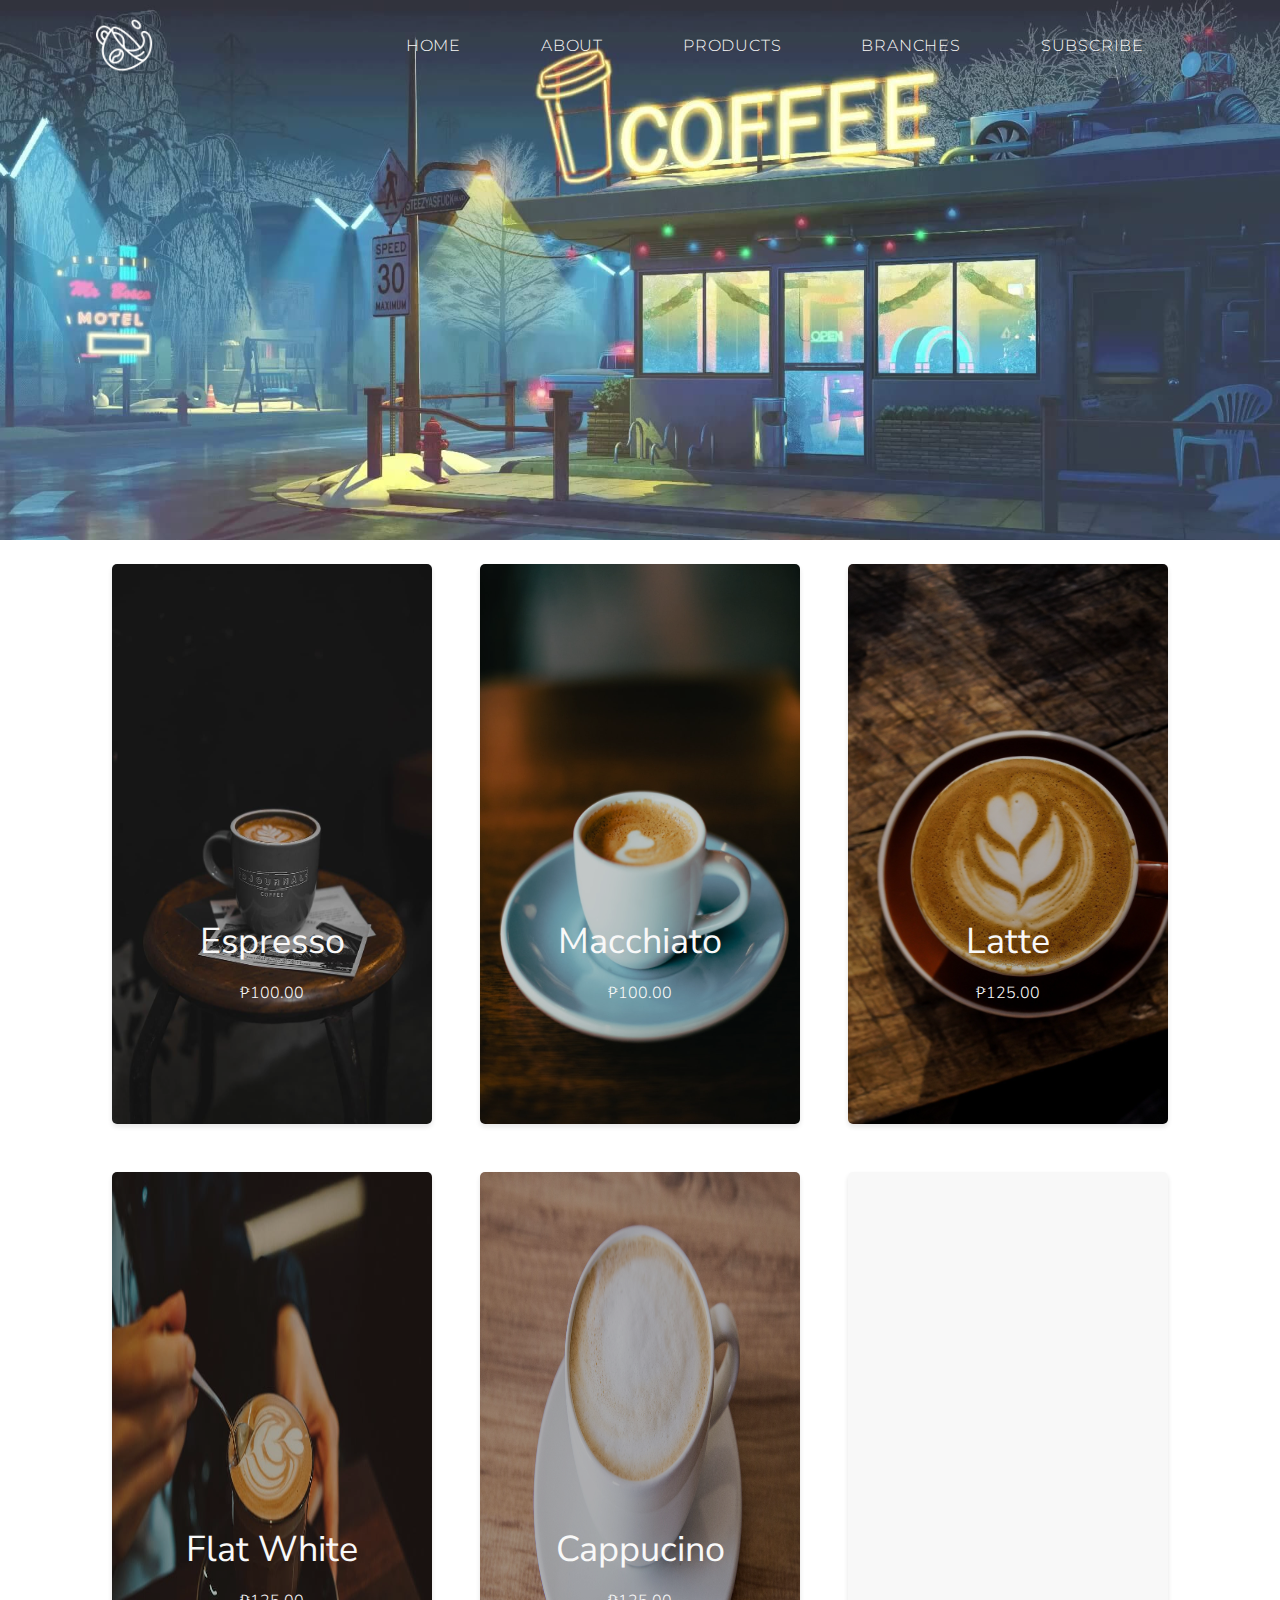
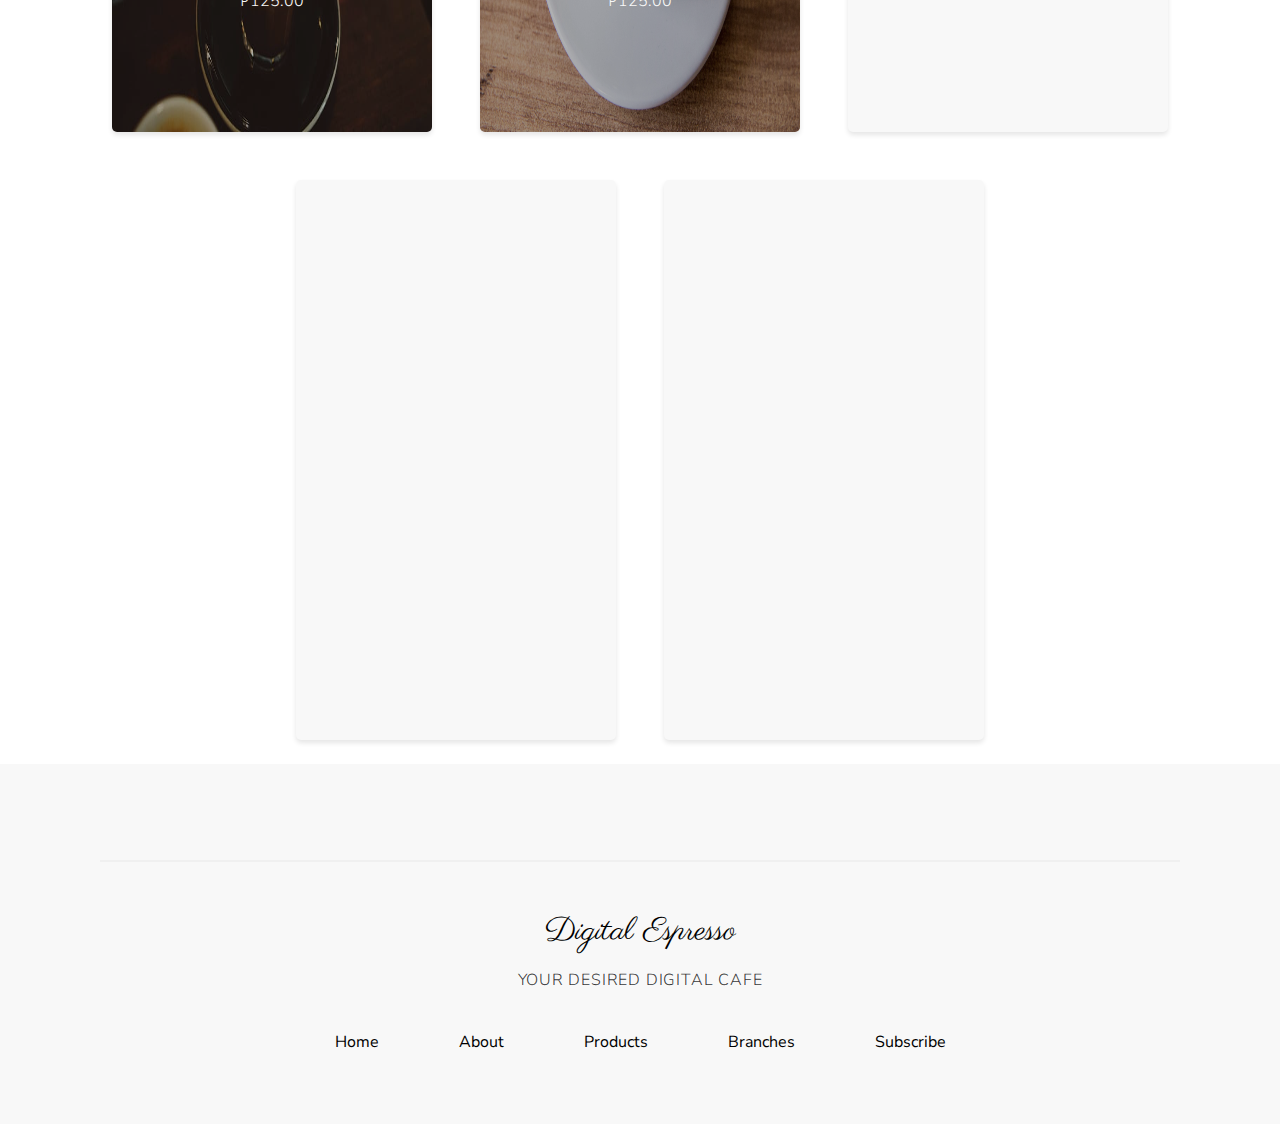
==== public/products.html @ 47eac3b8 "revise products" ====
<!doctype html>
<html class="no-js" lang="en">

<head>
  <meta charset="UTF-8">
  <meta name="viewport" content="width=device-width; initial-scale=1.0; maximum-scale=1.0;">

  <title>Products</title>
  <link rel="icon" href="./static/logos/cup-colored.png">

  <link rel="stylesheet" href="css/normalize.css">
  <link rel="stylesheet" href="css/main.css">
  <link rel="stylesheet" href="css/products.css">
  <link rel="stylesheet" href="https://use.fontawesome.com/releases/v5.15.1/css/all.css" integrity="sha384-vp86vTRFVJgpjF9jiIGPEEqYqlDwgyBgEF109VFjmqGmIY/Y4HV4d3Gp2irVfcrp" crossorigin="anonymous">
</head>

<body>
    <main>
        <section class="products-hero">
            <nav class="navbar">
                <div class="nav-logo">
                    <img src="./static/logos/cup-white.png" alt="Digital Espresso Logo">
                </div>
                <div class="nav-menu">
                    <ul class="nav-items">
                      <li class="nav-item"><a href="./index.html" class="nav-link">Home</a></li>
                      <li class="nav-item"><a href="" class="nav-link">About</a></li>
                      <li class="nav-item"><a href="./products.html" class="nav-link">Products</a></li>
                      <li class="nav-item"><a href="" class="nav-link">Branches</a></li>
                      <li class="nav-item"><a href="" class="nav-link">Subscribe</a></li>
                    </ul>
                  </div>
            </nav>
            <div class="hero-container"></div>
        </section>

        <section class="products-list">
            <div class="products-container">
                <div class="products-wrapper">
                    <a href="./index.html"><div class="product-card" id="espresso">
                        <div class="product-content">
                            <h1>Espresso</h1>
                            <p>₱100.00</p>
                        </div>
                    </div></a>
                    <a href="./index.html"><div class="product-card" id="macchiato">
                        <div class="product-content">
                            <h1>Macchiato</h1>
                            <p>₱100.00</p>
                        </div>
                    </div></a>
                    <a href="./index.html"><div class="product-card" id="latte">
                        <div class="product-content">
                            <h1>Latte</h1>
                            <p>₱125.00</p>
                        </div>
                    </div></a>
                    <a href="./index.html"><div class="product-card" id="flat-white">
                        <div class="product-content">
                            <h1>Flat White</h1>
                            <p>₱125.00</p>
                        </div>
                    </div></a>
                    <a href="./index.html"><div class="product-card" id="cappucino">
                        <div class="product-content">
                            <h1>Cappucino</h1>
                            <p>₱125.00</p>
                        </div>
                    </div></a>
                    <a href="./index.html"><div class="product-card" id="mocha">
                        <div class="product-content">
                            <h1>Mocha</h1>
                            <p>₱140.00</p>
                        </div>
                    </div></a>
                    <a href="./index.html"><div class="product-card" id="americano">
                        <div class="product-content">
                            <h1>Americano</h1>
                            <p>₱115.00</p>
                        </div>
                    </div></a>
                    <a href="./index.html"><div class="product-card" id="con-pannas">
                        <div class="product-content">
                            <h1>Con Pannas</h1>
                            <p>₱115.00</p>
                        </div>
                    </div></a>
                </div>
            </div>
        </section>

        <footer class="footer">
            <div class="footer-content">
              <div class="footer-line"></div>
              <h1>Digital Espresso</h1>
              <p>Your desired digital cafe</p>
              
              <div class="footer-links">
                <ul class="footer-items">
                  <li class="footer-item"><a href="./index.html" class="footer-link">Home</a></li>
                  <li class="footer-item"><a href="" class="footer-link">About</a></li>
                  <li class="footer-item"><a href="./products.html" class="footer-link">Products</a></li>
                  <li class="footer-item"><a href="" class="footer-link">Branches</a></li>
                  <li class="footer-item"><a href="" class="footer-link">Subscribe</a></li>
                </ul>
              </div>
            </div>
        </footer>
    </main>
</body>

</html>
---- public/css/main.css ----
/*! HTML5 Boilerplate v8.0.0 | MIT License | https://html5boilerplate.com/ */

/* main.css 2.1.0 | MIT License | https://github.com/h5bp/main.css#readme */
/*
 * What follows is the result of much research on cross-browser styling.
 * Credit left inline and big thanks to Nicolas Gallagher, Jonathan Neal,
 * Kroc Camen, and the H5BP dev community and team.
 */

/* ==========================================================================
   Base styles: opinionated defaults
   ========================================================================== */

@import url('https://fonts.googleapis.com/css2?family=Montserrat&family=Nunito+Sans&family=Parisienne&display=swap');
@import url('https://fonts.googleapis.com/css2?family=Montserrat:wght@200;300&display=swap');
@import url('https://fonts.googleapis.com/css2?family=Nunito+Sans:wght@200;300&display=swap');
@import url('https://fonts.googleapis.com/css2?family=Questrial&display=swap');

* {
  box-sizing: border-box;
  margin: 0;
  padding: 0;
}

.navbar {
    width: 100vw;
    height: 10vh;
    display: inline-flex;
    justify-content: center;
    align-items: center;
    align-content: center;
    background: transparent;
}

.nav-logo {
  display: flex;
  flex-basis: 30%;
  justify-content: flex-start;
  align-items: center;
  align-content: center;
  padding-left: 96px;
}

.nav-logo img {
  width: 56px;
  height: 56px;
}

.nav-menu {
  display: flex;
  flex-basis: 70%;
  justify-content: center;
  align-items: center;
  align-content: center;
  padding-right: 96px;
}

.nav-items {
  display: inline-flex;
  justify-content: flex-end;
  align-items: center;
  align-content: center;
  width: 100%;
  list-style: none;
}

.nav-item {
  margin: 0 40px;
}

.nav-link {
  text-decoration: none;
  font-family: "Montserrat", sans-serif;
  font-size: 16px;
  letter-spacing: 0.05em;
  text-transform: uppercase;
  font-weight: 300;
  transition: all 0.3s ease-in-out;
}

.nav-link { color: #f8f8f8; }
.nav-link:hover { color: #ffffff; font-size: 18px; }

.footer {
  width: 100vw;
  height: 360px;
  display: flex;
  justify-content: center;
  align-items: center;
  align-content: center;
  background: #F8F8F8;
}

.footer-content {
  display: flex;
  flex-direction: column;
  justify-content: center;
  align-items: center;
  align-content: center;
}

.footer-content h1 {
  font-family: 'Parisienne', cursive;
  font-size: 32px;
  font-weight: 300;
  padding: 16px 0;
}

.footer-content p {
  font-family: 'Nunito Sans', sans-serif;
  font-size: 16px;
  text-transform: uppercase;
  letter-spacing: 0.05em;
  font-weight: 300;
  color: rgba(0,0,0,0.8);
  padding: 0 0 32px 0;
}

.footer-line {
  display: block;
  border: 1px solid #F0F0F0;
  width: 1080px;
  margin: 32px;
}

.footer-links {
  display: flex;
  justify-content: center;
  align-items: center;
  align-content: center;
}

.footer-items {
  display: flex;
  flex-direction: row;
  justify-content: center;
  align-items: center;
  align-content: center;
  list-style: none;
  margin: 8px 0;
}

.footer-item { margin: 0 40px; }

.footer-link {
  text-decoration: none;
  font-family: "Nunito Sans", sans-serif;
  font-size: 16px;
  letter-spacing: 1%;
  color: var(--black);
}

/*
 * Remove text-shadow in selection highlight:
 * https://twitter.com/miketaylr/status/12228805301
 *
 * Vendor-prefixed and regular ::selection selectors cannot be combined:
 * https://stackoverflow.com/a/16982510/7133471
 *
 * Customize the background color to match your design.
 */

::-moz-selection {
  background: #b3d4fc;
  text-shadow: none;
}

::selection {
  background: #b3d4fc;
  text-shadow: none;
}

/*
 * A better looking default horizontal rule
 */

hr {
  display: block;
  height: 1px;
  border: 0;
  border-top: 1px solid #ccc;
  margin: 1em 0;
  padding: 0;
}

/*
 * Remove the gap between audio, canvas, iframes,
 * images, videos and the bottom of their containers:
 * https://github.com/h5bp/html5-boilerplate/issues/440
 */

audio,
canvas,
iframe,
img,
svg,
video {
  vertical-align: middle;
}

/*
 * Remove default fieldset styles.
 */

fieldset {
  border: 0;
  margin: 0;
  padding: 0;
}

/*
 * Allow only vertical resizing of textareas.
 */

textarea {
  resize: vertical;
}

/* ==========================================================================
   Author's custom styles
   ========================================================================== */

/* ==========================================================================
   Helper classes
   ========================================================================== */

/*
 * Hide visually and from screen readers
 */

.hidden,
[hidden] {
  display: none !important;
}

/*
 * Hide only visually, but have it available for screen readers:
 * https://snook.ca/archives/html_and_css/hiding-content-for-accessibility
 *
 * 1. For long content, line feeds are not interpreted as spaces and small width
 *    causes content to wrap 1 word per line:
 *    https://medium.com/@jessebeach/beware-smushed-off-screen-accessible-text-5952a4c2cbfe
 */

.sr-only {
  border: 0;
  clip: rect(0, 0, 0, 0);
  height: 1px;
  margin: -1px;
  overflow: hidden;
  padding: 0;
  position: absolute;
  white-space: nowrap;
  width: 1px;
  /* 1 */
}

/*
 * Extends the .sr-only class to allow the element
 * to be focusable when navigated to via the keyboard:
 * https://www.drupal.org/node/897638
 */

.sr-only.focusable:active,
.sr-only.focusable:focus {
  clip: auto;
  height: auto;
  margin: 0;
  overflow: visible;
  position: static;
  white-space: inherit;
  width: auto;
}

/*
 * Hide visually and from screen readers, but maintain layout
 */

.invisible {
  visibility: hidden;
}

/*
 * Clearfix: contain floats
 *
 * For modern browsers
 * 1. The space content is one way to avoid an Opera bug when the
 *    `contenteditable` attribute is included anywhere else in the document.
 *    Otherwise it causes space to appear at the top and bottom of elements
 *    that receive the `clearfix` class.
 * 2. The use of `table` rather than `block` is only necessary if using
 *    `:before` to contain the top-margins of child elements.
 */

.clearfix::before,
.clearfix::after {
  content: " ";
  display: table;
}

.clearfix::after {
  clear: both;
}

/* ==========================================================================
   EXAMPLE Media Queries for Responsive Design.
   These examples override the primary ('mobile first') styles.
   Modify as content requires.
   ========================================================================== */

@media only screen and (min-width: 35em) {
  /* Style adjustments for viewports that meet the condition */
}

@media print,
  (-webkit-min-device-pixel-ratio: 1.25),
  (min-resolution: 1.25dppx),
  (min-resolution: 120dpi) {
  /* Style adjustments for high resolution devices */
}

/* ==========================================================================
   Print styles.
   Inlined to avoid the additional HTTP request:
   https://www.phpied.com/delay-loading-your-print-css/
   ========================================================================== */

@media print {
  *,
  *::before,
  *::after {
    background: #fff !important;
    color: #000 !important;
    /* Black prints faster */
    box-shadow: none !important;
    text-shadow: none !important;
  }

  a,
  a:visited {
    text-decoration: underline;
  }

  a[href]::after {
    content: " (" attr(href) ")";
  }

  abbr[title]::after {
    content: " (" attr(title) ")";
  }

  /*
   * Don't show links that are fragment identifiers,
   * or use the `javascript:` pseudo protocol
   */
  a[href^="#"]::after,
  a[href^="javascript:"]::after {
    content: "";
  }

  pre {
    white-space: pre-wrap !important;
  }

  pre,
  blockquote {
    border: 1px solid #999;
    page-break-inside: avoid;
  }

  /*
   * Printing Tables:
   * https://web.archive.org/web/20180815150934/http://css-discuss.incutio.com/wiki/Printing_Tables
   */
  thead {
    display: table-header-group;
  }

  tr,
  img {
    page-break-inside: avoid;
  }

  p,
  h2,
  h3 {
    orphans: 3;
    widows: 3;
  }

  h2,
  h3 {
    page-break-after: avoid;
  }
}
---- public/css/products.css ----
.products-hero {
    background: url('../static/background/home-2.jpg') rgba(255,255,255,0.1);
    background-size: cover;
    background-repeat: no-repeat;
    background-blend-mode: overlay;
}

.hero-container {
    width: 100vw;
    height: 50vh;
}

.products-list {
    width: 100vw;
    height: 100%;
    display: flex;
    justify-content: center;
    align-items: center;
    align-content: center;
}

.products-container {
    width: 90%;
    height: 100%;
    display: flex;
    justify-content: center;
    align-items: center;
    align-content: center;
}

.products-wrapper {
    display: flex;
    flex-wrap: wrap;
    justify-content: center;
    align-items: center;
    align-content: center;
}

.products-wrapper a, .products-wrapper a:hover, .products-wrapper a:active, .products-wrapper a:visited { text-decoration: none; }

.product-card {
    margin: 24px;
    width: 320px;
    height: 560px;
    display: flex;
    justify-content: center;
    align-items: center;
    align-content: center;
    background: #F8F8F8;
    box-shadow: 0px 3px 5px rgba(0, 0, 0, 0.1);
    border-radius: 5px;
    background-repeat: no-repeat;
    background-blend-mode: overlay;
}

#espresso { background: url('../static/images/espresso.jpg') rgba(0,0,0,0.2); background-size: 100% 100%; }
#macchiato { background: url('../static/images/macchiato.jpg') rgba(0,0,0,0.2); background-size: 100% 100%; }
#latte { background: url('../static/images/latte.jpg') rgba(0,0,0,0.3); background-size: 100% 100%; }
#flat-white { background: url('../static/images/flat-white.jpg') rgba(0,0,0,0.3); background-size: 100% 100%; }
#cappucino { background: url('../static/images/cappucino.jpg') rgba(0,0,0,0.3); background-size: 100% 100%; }

.product-content {
    width: 80%;
    height: 60%;
    display: flex;
    flex-direction: column;
    justify-content: flex-end;
    align-items: center;
    align-content: center;
}

.product-content h1 {
    font-family: 'Nunito Sans', sans-serif;
    font-size: 36px;
    font-weight: 400;
    color:#F8F8F8;
    padding: 8px 0;
}

.product-content p {
    font-family: 'Nunito Sans', sans-serif;
    font-size: 16px;
    font-weight: 300;
    color: #F8F8F8;
    padding: 8px 0;
}
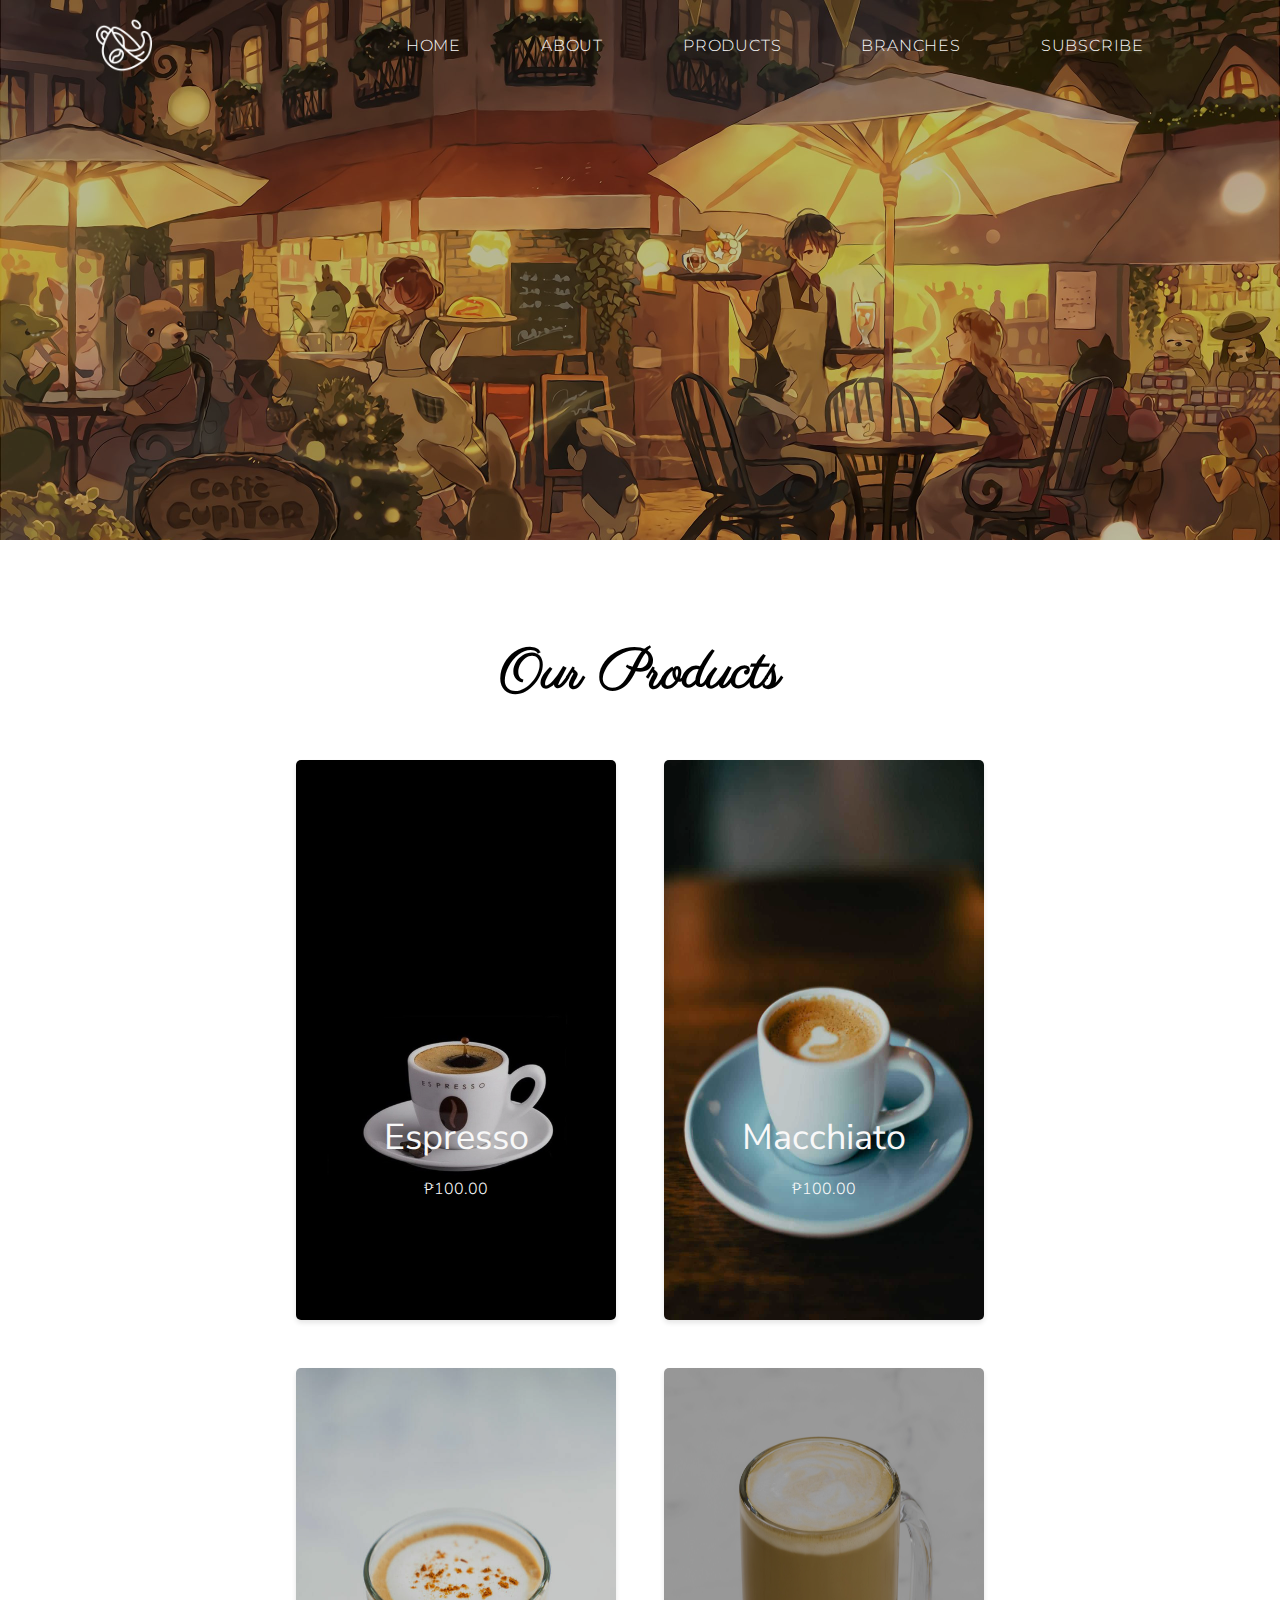
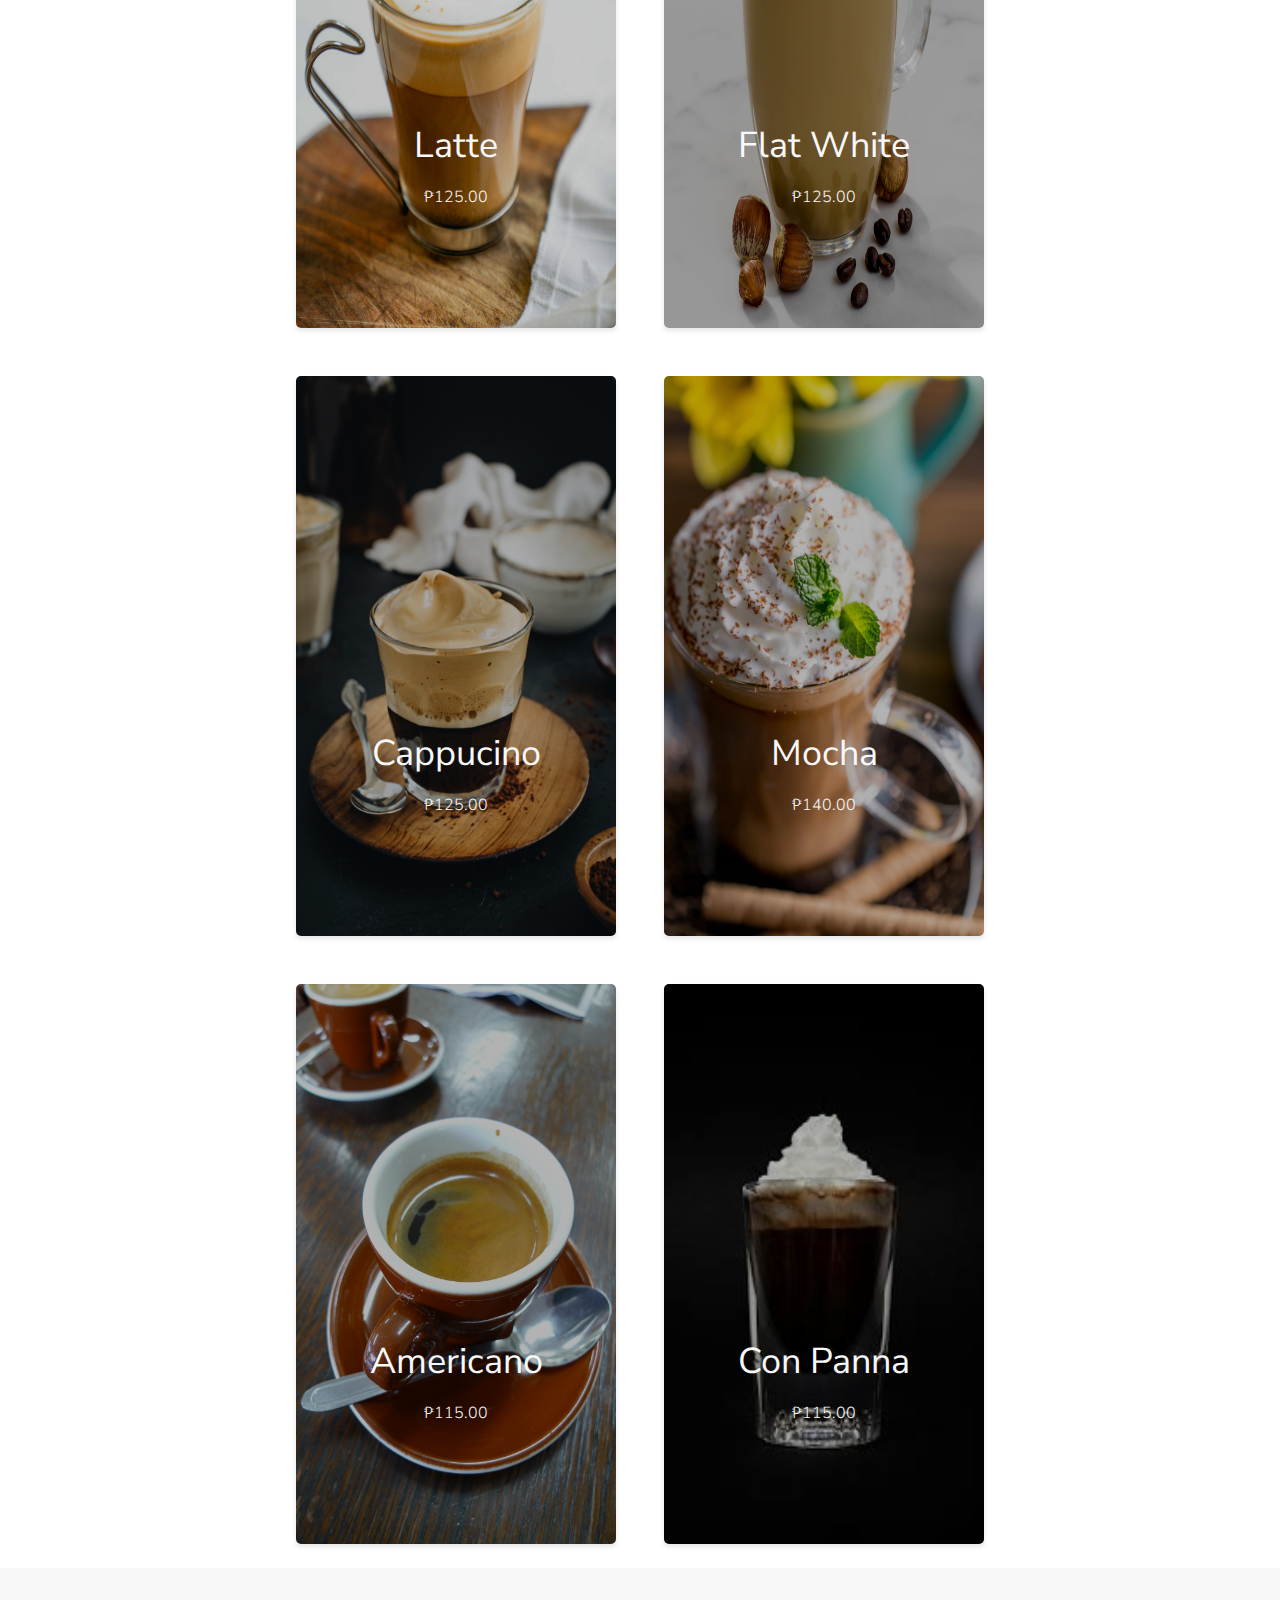
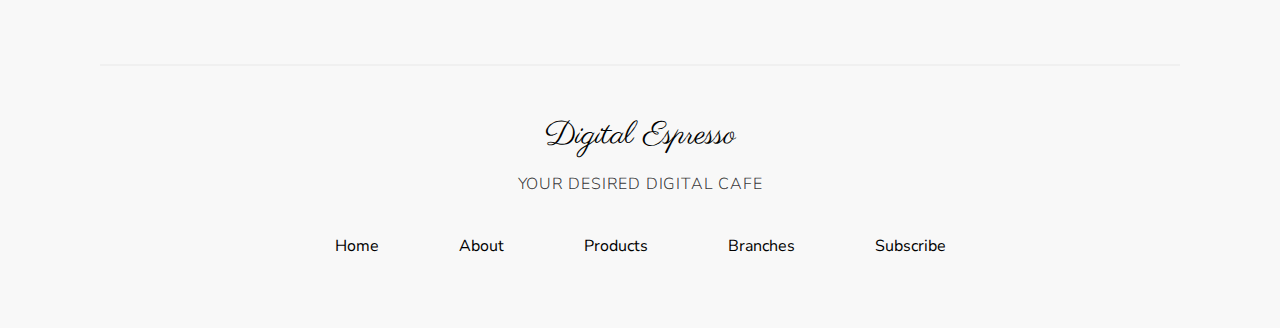
==== commit 9e1587cd: "v1.0.0" ====
--- a/public/products.html
+++ b/public/products.html
@@ -23,11 +23,11 @@
                 </div>
                 <div class="nav-menu">
                     <ul class="nav-items">
-                      <li class="nav-item"><a href="./index.html" class="nav-link">Home</a></li>
-                      <li class="nav-item"><a href="" class="nav-link">About</a></li>
-                      <li class="nav-item"><a href="./products.html" class="nav-link">Products</a></li>
-                      <li class="nav-item"><a href="" class="nav-link">Branches</a></li>
-                      <li class="nav-item"><a href="" class="nav-link">Subscribe</a></li>
+                        <li class="nav-item"><a href="./index.html" class="nav-link">Home</a></li>
+                        <li class="nav-item"><a href="./coming-soon.html" class="nav-link">About</a></li>
+                        <li class="nav-item"><a href="./products.html" class="nav-link">Products</a></li>
+                        <li class="nav-item"><a href="./coming-soon.html" class="nav-link">Branches</a></li>
+                        <li class="nav-item"><a href="./coming-soon.html" class="nav-link">Subscribe</a></li>
                     </ul>
                   </div>
             </nav>
@@ -36,52 +36,53 @@
 
         <section class="products-list">
             <div class="products-container">
+                <h1>Our Products</h1>
                 <div class="products-wrapper">
-                    <a href="./index.html"><div class="product-card" id="espresso">
+                    <a href="./products/espresso.html"><div class="product-card" id="espresso">
                         <div class="product-content">
                             <h1>Espresso</h1>
                             <p>₱100.00</p>
                         </div>
                     </div></a>
-                    <a href="./index.html"><div class="product-card" id="macchiato">
+                    <a href="./products/macchiato.html"><div class="product-card" id="macchiato">
                         <div class="product-content">
                             <h1>Macchiato</h1>
                             <p>₱100.00</p>
                         </div>
                     </div></a>
-                    <a href="./index.html"><div class="product-card" id="latte">
+                    <a href="./products/latte.html"><div class="product-card" id="latte">
                         <div class="product-content">
                             <h1>Latte</h1>
                             <p>₱125.00</p>
                         </div>
                     </div></a>
-                    <a href="./index.html"><div class="product-card" id="flat-white">
+                    <a href="./products/flat-white.html"><div class="product-card" id="flat-white">
                         <div class="product-content">
                             <h1>Flat White</h1>
                             <p>₱125.00</p>
                         </div>
                     </div></a>
-                    <a href="./index.html"><div class="product-card" id="cappucino">
+                    <a href="./products/cappucino.html"><div class="product-card" id="cappucino">
                         <div class="product-content">
                             <h1>Cappucino</h1>
                             <p>₱125.00</p>
                         </div>
                     </div></a>
-                    <a href="./index.html"><div class="product-card" id="mocha">
+                    <a href="./products/mocha.html"><div class="product-card" id="mocha">
                         <div class="product-content">
                             <h1>Mocha</h1>
                             <p>₱140.00</p>
                         </div>
                     </div></a>
-                    <a href="./index.html"><div class="product-card" id="americano">
+                    <a href="./products/americano.html"><div class="product-card" id="americano">
                         <div class="product-content">
                             <h1>Americano</h1>
                             <p>₱115.00</p>
                         </div>
                     </div></a>
-                    <a href="./index.html"><div class="product-card" id="con-pannas">
+                    <a href="./products/con-panna.html"><div class="product-card" id="con-panna">
                         <div class="product-content">
-                            <h1>Con Pannas</h1>
+                            <h1>Con Panna</h1>
                             <p>₱115.00</p>
                         </div>
                     </div></a>
@@ -98,10 +99,10 @@
               <div class="footer-links">
                 <ul class="footer-items">
                   <li class="footer-item"><a href="./index.html" class="footer-link">Home</a></li>
-                  <li class="footer-item"><a href="" class="footer-link">About</a></li>
+                  <li class="footer-item"><a href="./coming-soon.html" class="footer-link">About</a></li>
                   <li class="footer-item"><a href="./products.html" class="footer-link">Products</a></li>
-                  <li class="footer-item"><a href="" class="footer-link">Branches</a></li>
-                  <li class="footer-item"><a href="" class="footer-link">Subscribe</a></li>
+                  <li class="footer-item"><a href="./coming-soon.html" class="footer-link">Branches</a></li>
+                  <li class="footer-item"><a href="./coming-soon.html" class="footer-link">Subscribe</a></li>
                 </ul>
               </div>
             </div>
--- a/public/css/main.css
+++ b/public/css/main.css
@@ -12,7 +12,7 @@
    ========================================================================== */
 
 @import url('https://fonts.googleapis.com/css2?family=Montserrat&family=Nunito+Sans&family=Parisienne&display=swap');
-@import url('https://fonts.googleapis.com/css2?family=Montserrat:wght@200;300&display=swap');
+@import url('https://fonts.googleapis.com/css2?family=Montserrat:wght@200;300;600;800&display=swap');
 @import url('https://fonts.googleapis.com/css2?family=Nunito+Sans:wght@200;300&display=swap');
 @import url('https://fonts.googleapis.com/css2?family=Questrial&display=swap');
 
--- a/public/css/products.css
+++ b/public/css/products.css
@@ -1,5 +1,5 @@
 .products-hero {
-    background: url('../static/background/home-2.jpg') rgba(255,255,255,0.1);
+    background: url('../static/background/home.jpg') rgba(0,0,0,0.25);
     background-size: cover;
     background-repeat: no-repeat;
     background-blend-mode: overlay;
@@ -20,12 +20,19 @@
 }
 
 .products-container {
-    width: 90%;
+    width: 80%;
     height: 100%;
     display: flex;
+    flex-direction: column;
     justify-content: center;
     align-items: center;
     align-content: center;
+}
+
+.products-container h1 {
+    font-family: 'Parisienne', cursive;
+    font-size: 56px;
+    padding: 96px 0 24px 0;
 }
 
 .products-wrapper {
@@ -51,13 +58,23 @@
     border-radius: 5px;
     background-repeat: no-repeat;
     background-blend-mode: overlay;
+    transition: all 500ms ease-in-out;
+}
+
+.product-card:hover {
+    margin-top: -8px;
+    box-shadow: 0 12px 30px 0px rgba(0,0,0,0.3);
+    transition: all 800ms cubic-bezier(0.19, 1, 0.22, 1);
 }
 
 #espresso { background: url('../static/images/espresso.jpg') rgba(0,0,0,0.2); background-size: 100% 100%; }
 #macchiato { background: url('../static/images/macchiato.jpg') rgba(0,0,0,0.2); background-size: 100% 100%; }
-#latte { background: url('../static/images/latte.jpg') rgba(0,0,0,0.3); background-size: 100% 100%; }
+#latte { background: url('../static/images/latte.jpg') rgba(0,0,0,0.2); background-size: 100% 100%; }
 #flat-white { background: url('../static/images/flat-white.jpg') rgba(0,0,0,0.3); background-size: 100% 100%; }
 #cappucino { background: url('../static/images/cappucino.jpg') rgba(0,0,0,0.3); background-size: 100% 100%; }
+#mocha { background: url('../static/images/mocha.jpg') rgba(0,0,0,0.3); background-size: 100% 100%; }
+#americano { background: url('../static/images/americano.jpg') rgba(0,0,0,0.3); background-size: 100% 100%; }
+#con-panna { background: url('../static/images/con-panna.jpg') rgba(0,0,0,0.3); background-size: 100% 100%; }
 
 .product-content {
     width: 80%;
